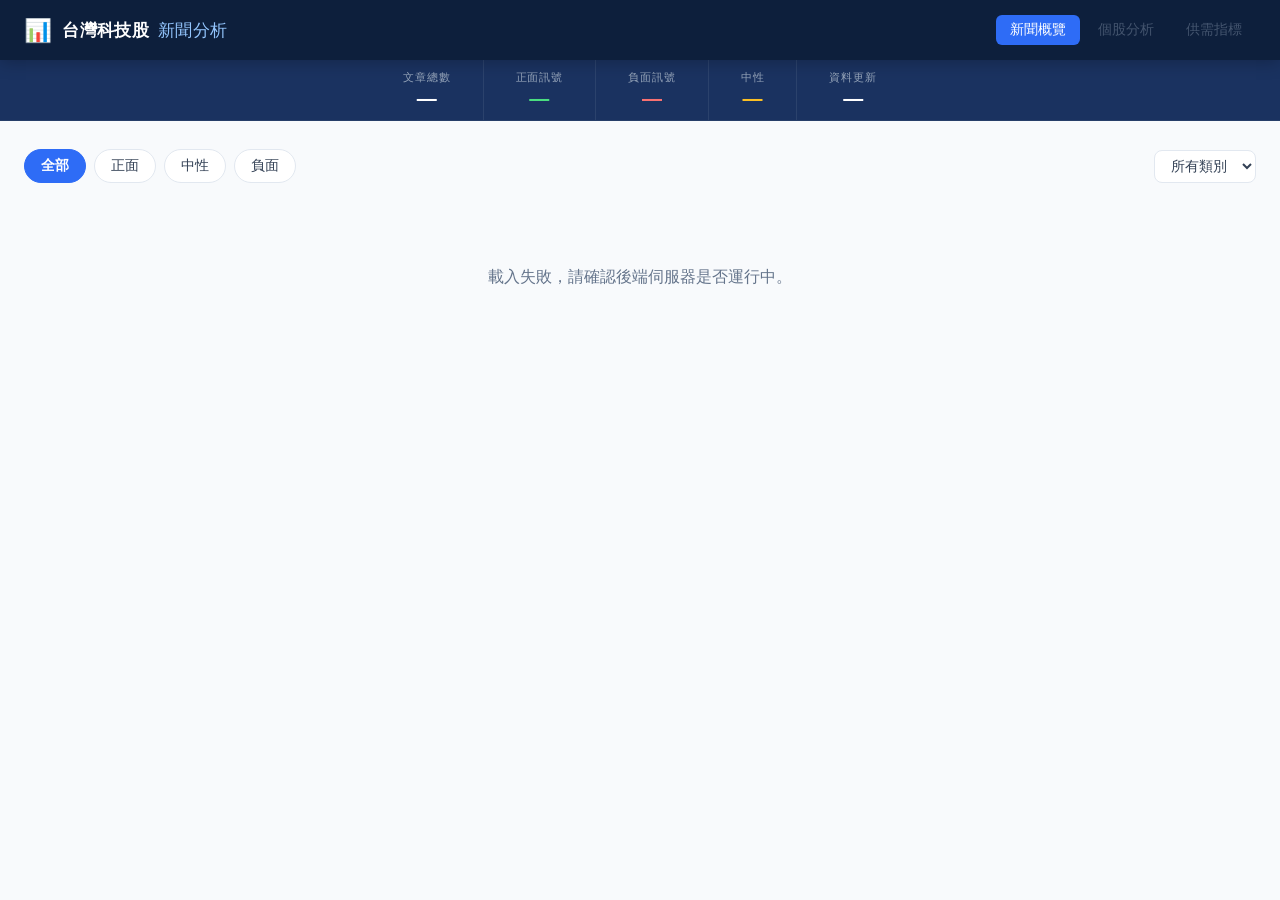
==== templates/index.html @ aab10641 "Initial commit: Flask news portal with REST API Co-Authored-By: Claude Sonnet 4.6 <noreply@anthropic" ====
<!DOCTYPE html>
<html lang="zh-TW">
<head>
  <meta charset="UTF-8" />
  <meta name="viewport" content="width=device-width, initial-scale=1.0" />
  <title>台灣科技股 · 新聞分析</title>
  <link rel="stylesheet" href="/static/css/style.css" />
</head>
<body>
  <!-- Header -->
  <header class="header">
    <div class="header-inner">
      <div class="logo">
        <span class="logo-icon">📊</span>
        <span class="logo-text">台灣科技股 <em>新聞分析</em></span>
      </div>
      <nav class="nav">
        <a href="#" class="nav-link active">新聞概覽</a>
        <a href="#" class="nav-link disabled">個股分析</a>
        <a href="#" class="nav-link disabled">供需指標</a>
      </nav>
    </div>
  </header>

  <!-- Stats Bar -->
  <div class="stats-bar">
    <div class="stat">
      <span class="stat-label">文章總數</span>
      <span class="stat-value" id="stat-total">—</span>
    </div>
    <div class="stat">
      <span class="stat-label">正面訊號</span>
      <span class="stat-value positive" id="stat-positive">—</span>
    </div>
    <div class="stat">
      <span class="stat-label">負面訊號</span>
      <span class="stat-value negative" id="stat-negative">—</span>
    </div>
    <div class="stat">
      <span class="stat-label">中性</span>
      <span class="stat-value neutral" id="stat-neutral">—</span>
    </div>
    <div class="stat">
      <span class="stat-label">資料更新</span>
      <span class="stat-value" id="stat-date">—</span>
    </div>
  </div>

  <!-- Main -->
  <main class="main">
    <!-- Filter Bar -->
    <div class="filter-bar">
      <div class="filter-group">
        <button class="filter-btn active" data-filter="all">全部</button>
        <button class="filter-btn" data-filter="positive">正面</button>
        <button class="filter-btn" data-filter="neutral">中性</button>
        <button class="filter-btn" data-filter="negative">負面</button>
      </div>
      <div class="filter-group">
        <select class="filter-select" id="category-filter">
          <option value="all">所有類別</option>
        </select>
      </div>
    </div>

    <!-- News Grid -->
    <div class="news-grid" id="news-grid">
      <div class="loading">載入中…</div>
    </div>
  </main>

  <!-- Article Modal -->
  <div class="modal-overlay" id="modal-overlay">
    <div class="modal" id="modal">
      <button class="modal-close" id="modal-close">✕</button>
      <div id="modal-content"></div>
    </div>
  </div>

  <script src="/static/js/main.js"></script>
</body>
</html>
---- static/css/style.css ----
/* ── Reset & Base ── */
*, *::before, *::after { box-sizing: border-box; margin: 0; padding: 0; }

:root {
  --navy:    #0d1f3c;
  --navy-lt: #1a3260;
  --accent:  #2e6cf6;
  --green:   #16a34a;
  --green-bg:#dcfce7;
  --red:     #dc2626;
  --red-bg:  #fee2e2;
  --yellow:  #b45309;
  --yellow-bg:#fef9c3;
  --gray-50: #f8fafc;
  --gray-100:#f1f5f9;
  --gray-200:#e2e8f0;
  --gray-500:#64748b;
  --gray-700:#334155;
  --gray-900:#0f172a;
  --radius:  10px;
  --shadow:  0 2px 12px rgba(0,0,0,.08);
}

body {
  font-family: -apple-system, "Segoe UI", "PingFang TC", "Noto Sans TC", sans-serif;
  background: var(--gray-50);
  color: var(--gray-900);
  min-height: 100vh;
}

/* ── Header ── */
.header {
  background: var(--navy);
  position: sticky;
  top: 0;
  z-index: 100;
  box-shadow: 0 2px 16px rgba(0,0,0,.25);
}

.header-inner {
  max-width: 1280px;
  margin: 0 auto;
  padding: 0 24px;
  height: 60px;
  display: flex;
  align-items: center;
  justify-content: space-between;
}

.logo {
  display: flex;
  align-items: center;
  gap: 10px;
  color: #fff;
  font-size: 1.05rem;
  font-weight: 700;
  letter-spacing: .02em;
}

.logo-icon { font-size: 1.4rem; }
.logo-text em { color: #93c5fd; font-style: normal; font-weight: 400; margin-left: 4px; }

.nav { display: flex; gap: 4px; }

.nav-link {
  color: #94a3b8;
  text-decoration: none;
  font-size: .875rem;
  padding: 6px 14px;
  border-radius: 6px;
  transition: background .15s, color .15s;
}
.nav-link:hover { background: var(--navy-lt); color: #fff; }
.nav-link.active { background: var(--accent); color: #fff; }
.nav-link.disabled { opacity: .4; cursor: default; pointer-events: none; }

/* ── Stats Bar ── */
.stats-bar {
  background: var(--navy-lt);
  border-bottom: 1px solid rgba(255,255,255,.06);
}

.stats-bar {
  display: flex;
  justify-content: center;
  gap: 0;
}

.stat {
  display: flex;
  flex-direction: column;
  align-items: center;
  padding: 10px 32px;
  border-right: 1px solid rgba(255,255,255,.08);
}
.stat:last-child { border-right: none; }

.stat-label {
  font-size: .7rem;
  color: #94a3b8;
  letter-spacing: .08em;
  text-transform: uppercase;
}

.stat-value {
  font-size: 1.25rem;
  font-weight: 700;
  color: #fff;
  margin-top: 2px;
}
.stat-value.positive { color: #4ade80; }
.stat-value.negative { color: #f87171; }
.stat-value.neutral  { color: #fbbf24; }

/* ── Main ── */
.main {
  max-width: 1280px;
  margin: 0 auto;
  padding: 28px 24px 60px;
}

/* ── Filter Bar ── */
.filter-bar {
  display: flex;
  align-items: center;
  justify-content: space-between;
  margin-bottom: 24px;
  gap: 12px;
  flex-wrap: wrap;
}

.filter-group { display: flex; gap: 8px; align-items: center; }

.filter-btn {
  border: 1px solid var(--gray-200);
  background: #fff;
  color: var(--gray-700);
  padding: 7px 16px;
  border-radius: 20px;
  font-size: .85rem;
  cursor: pointer;
  transition: all .15s;
}
.filter-btn:hover { border-color: var(--accent); color: var(--accent); }
.filter-btn.active {
  background: var(--accent);
  border-color: var(--accent);
  color: #fff;
  font-weight: 600;
}

.filter-select {
  border: 1px solid var(--gray-200);
  background: #fff;
  color: var(--gray-700);
  padding: 7px 12px;
  border-radius: 8px;
  font-size: .85rem;
  cursor: pointer;
  outline: none;
}
.filter-select:focus { border-color: var(--accent); }

/* ── News Grid ── */
.news-grid {
  display: grid;
  grid-template-columns: repeat(auto-fill, minmax(360px, 1fr));
  gap: 20px;
}

.loading {
  grid-column: 1 / -1;
  text-align: center;
  padding: 60px;
  color: var(--gray-500);
  font-size: 1rem;
}

/* ── News Card ── */
.card {
  background: #fff;
  border-radius: var(--radius);
  box-shadow: var(--shadow);
  border: 1px solid var(--gray-200);
  padding: 22px 24px;
  cursor: pointer;
  transition: transform .18s, box-shadow .18s;
  display: flex;
  flex-direction: column;
  gap: 12px;
}
.card:hover {
  transform: translateY(-3px);
  box-shadow: 0 8px 28px rgba(0,0,0,.12);
}

.card-meta {
  display: flex;
  align-items: center;
  justify-content: space-between;
  gap: 8px;
}

.card-company {
  display: flex;
  align-items: center;
  gap: 8px;
}

.company-badge {
  font-weight: 700;
  font-size: .8rem;
  color: var(--accent);
  background: #eff6ff;
  padding: 3px 10px;
  border-radius: 4px;
  letter-spacing: .04em;
}

.ticker-badge {
  font-size: .75rem;
  color: var(--gray-500);
  font-family: monospace;
}

.sentiment-badge {
  font-size: .7rem;
  font-weight: 700;
  padding: 3px 10px;
  border-radius: 20px;
  letter-spacing: .06em;
  text-transform: uppercase;
}
.sentiment-badge.positive { background: var(--green-bg);  color: var(--green);  }
.sentiment-badge.negative { background: var(--red-bg);    color: var(--red);    }
.sentiment-badge.neutral  { background: var(--yellow-bg); color: var(--yellow); }

.card-category {
  font-size: .75rem;
  color: var(--gray-500);
  border: 1px solid var(--gray-200);
  padding: 2px 8px;
  border-radius: 4px;
}

.card-title {
  font-size: 1rem;
  font-weight: 700;
  line-height: 1.4;
  color: var(--gray-900);
}

.card-summary {
  font-size: .875rem;
  color: var(--gray-700);
  line-height: 1.6;
  display: -webkit-box;
  -webkit-line-clamp: 3;
  -webkit-box-orient: vertical;
  overflow: hidden;
}

.card-footer {
  display: flex;
  align-items: center;
  justify-content: space-between;
  margin-top: auto;
}

.card-date {
  font-size: .75rem;
  color: var(--gray-500);
}

.card-tags {
  display: flex;
  gap: 6px;
  flex-wrap: wrap;
}

.tag {
  font-size: .7rem;
  background: var(--gray-100);
  color: var(--gray-700);
  padding: 2px 8px;
  border-radius: 4px;
}

/* ── Sentiment Bar ── */
.card-bar {
  height: 3px;
  border-radius: 2px;
  margin: -4px -24px 0;
  width: calc(100% + 48px);
}
.card-bar.positive { background: var(--green); }
.card-bar.negative { background: var(--red);   }
.card-bar.neutral  { background: #fbbf24;      }

/* ── Modal ── */
.modal-overlay {
  display: none;
  position: fixed;
  inset: 0;
  background: rgba(0,0,0,.55);
  z-index: 200;
  align-items: center;
  justify-content: center;
  padding: 20px;
}
.modal-overlay.open { display: flex; }

.modal {
  background: #fff;
  border-radius: 14px;
  max-width: 640px;
  width: 100%;
  padding: 36px 40px;
  position: relative;
  max-height: 80vh;
  overflow-y: auto;
  box-shadow: 0 24px 64px rgba(0,0,0,.25);
}

.modal-close {
  position: absolute;
  top: 16px; right: 18px;
  background: var(--gray-100);
  border: none;
  font-size: 1rem;
  width: 32px; height: 32px;
  border-radius: 50%;
  cursor: pointer;
  color: var(--gray-700);
  display: flex; align-items: center; justify-content: center;
}
.modal-close:hover { background: var(--gray-200); }

.modal-header { margin-bottom: 20px; }

.modal-meta {
  display: flex; align-items: center; gap: 10px; flex-wrap: wrap;
  margin-bottom: 14px;
}

.modal-title {
  font-size: 1.25rem;
  font-weight: 800;
  line-height: 1.4;
  color: var(--gray-900);
  margin-bottom: 20px;
}

.modal-body {
  font-size: .95rem;
  line-height: 1.8;
  color: var(--gray-700);
}

.modal-tags {
  display: flex; gap: 8px; flex-wrap: wrap;
  margin-top: 24px;
}

/* ── Responsive ── */
@media (max-width: 640px) {
  .stats-bar { flex-wrap: wrap; }
  .stat { padding: 10px 16px; }
  .header-inner { padding: 0 16px; }
  .main { padding: 20px 16px 40px; }
  .news-grid { grid-template-columns: 1fr; }
  .modal { padding: 28px 24px; }
}
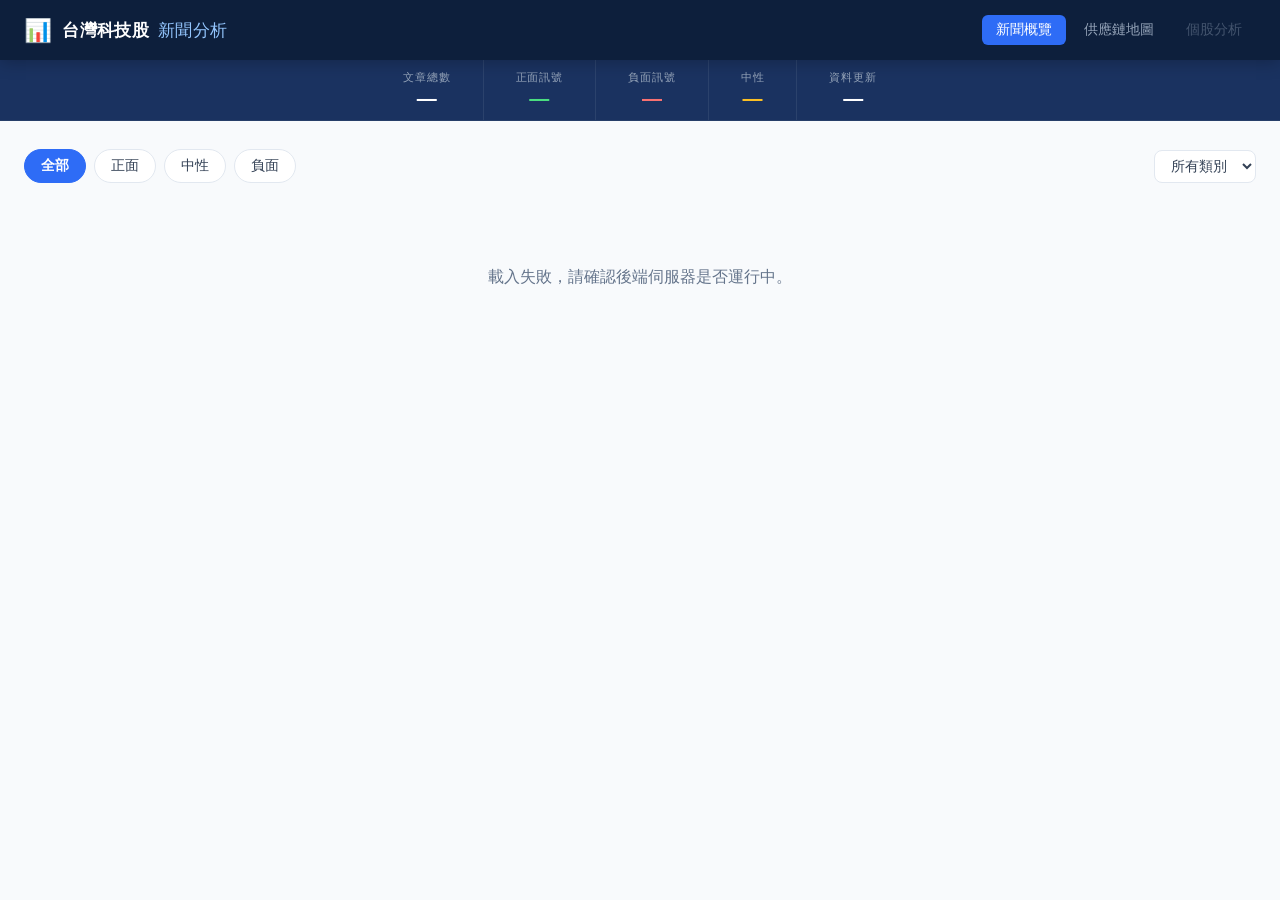
==== commit fa801574: "feat: add supply chain map with SQLite DB and vis-network graph - services/supply_chain.py: SQLite D" ====
--- a/templates/index.html
+++ b/templates/index.html
@@ -15,9 +15,9 @@
         <span class="logo-text">台灣科技股 <em>新聞分析</em></span>
       </div>
       <nav class="nav">
-        <a href="#" class="nav-link active">新聞概覽</a>
+        <a href="/" class="nav-link active">新聞概覽</a>
+        <a href="/supply-chain" class="nav-link">供應鏈地圖</a>
         <a href="#" class="nav-link disabled">個股分析</a>
-        <a href="#" class="nav-link disabled">供需指標</a>
       </nav>
     </div>
   </header>
--- a/static/css/style.css
+++ b/static/css/style.css
@@ -362,6 +362,158 @@
   margin-top: 24px;
 }
 
+/* ── Supply Chain Layout ── */
+.sc-layout {
+  display: flex;
+  height: calc(100vh - 108px);
+  overflow: hidden;
+}
+
+.sc-sidebar {
+  width: 260px;
+  min-width: 220px;
+  border-right: 1px solid var(--gray-200);
+  background: #fff;
+  display: flex;
+  flex-direction: column;
+  overflow: hidden;
+}
+
+.sc-search-wrap { padding: 12px 12px 8px; }
+
+.sc-search {
+  width: 100%;
+  border: 1px solid var(--gray-200);
+  border-radius: 8px;
+  padding: 8px 12px;
+  font-size: .85rem;
+  outline: none;
+  color: var(--gray-900);
+}
+.sc-search:focus { border-color: var(--accent); }
+
+.sc-filter-row {
+  display: flex;
+  flex-wrap: wrap;
+  gap: 6px;
+  padding: 0 12px 10px;
+}
+
+.sc-chip {
+  font-size: .75rem;
+  padding: 4px 10px;
+  border-radius: 20px;
+  border: 1px solid var(--gray-200);
+  background: #fff;
+  color: var(--gray-700);
+  cursor: pointer;
+  transition: all .15s;
+}
+.sc-chip:hover { border-color: var(--accent); color: var(--accent); }
+.sc-chip.active { background: var(--accent); border-color: var(--accent); color: #fff; }
+
+.sc-company-list {
+  list-style: none;
+  overflow-y: auto;
+  flex: 1;
+  padding: 4px 0;
+}
+
+.sc-company-list li {
+  display: flex;
+  align-items: center;
+  padding: 8px 14px;
+  cursor: pointer;
+  gap: 6px;
+  border-left: 3px solid transparent;
+  transition: background .12s;
+}
+.sc-company-list li:hover { background: var(--gray-50); }
+.sc-company-list li.active {
+  background: #eff6ff;
+  border-left-color: var(--accent);
+}
+
+.cl-name { font-size: .88rem; font-weight: 600; color: var(--gray-900); flex: 1; }
+.cl-ticker { font-size: .72rem; font-family: monospace; color: var(--gray-500); }
+.cl-flag { font-size: .9rem; }
+
+/* Graph + detail */
+.sc-content {
+  flex: 1;
+  display: flex;
+  flex-direction: column;
+  overflow: hidden;
+}
+
+#sc-graph {
+  flex: 1;
+  background: var(--gray-50);
+}
+
+.sc-detail {
+  border-top: 1px solid var(--gray-200);
+  background: #fff;
+  padding: 16px 24px;
+  max-height: 280px;
+  overflow-y: auto;
+}
+
+.sc-detail-header {
+  display: flex;
+  align-items: center;
+  justify-content: space-between;
+  margin-bottom: 14px;
+  gap: 12px;
+  flex-wrap: wrap;
+}
+
+.sc-detail-name  { font-size: 1.1rem; font-weight: 800; color: var(--gray-900); margin-right: 8px; }
+.sc-detail-ticker { font-size: .8rem; font-family: monospace; color: var(--gray-500); margin-right: 8px; }
+.sc-detail-badge {
+  font-size: .72rem; font-weight: 700;
+  background: #eff6ff; color: var(--accent);
+  padding: 3px 10px; border-radius: 4px; margin-right: 6px;
+}
+.sc-detail-country {
+  font-size: .72rem; background: var(--gray-100);
+  color: var(--gray-700); padding: 3px 8px; border-radius: 4px;
+}
+
+.sc-detail-close {
+  background: var(--gray-100); border: none; width: 28px; height: 28px;
+  border-radius: 50%; cursor: pointer; font-size: .85rem;
+  color: var(--gray-700); display: flex; align-items: center; justify-content: center;
+}
+.sc-detail-close:hover { background: var(--gray-200); }
+
+.sc-streams {
+  display: grid;
+  grid-template-columns: 1fr 1fr;
+  gap: 20px;
+}
+
+.sc-stream-title {
+  font-size: .78rem; font-weight: 700; letter-spacing: .06em;
+  text-transform: uppercase; margin-bottom: 8px;
+}
+.upstream-title   { color: #059669; }
+.downstream-title { color: var(--accent); }
+
+.sc-stream ul { list-style: none; display: flex; flex-direction: column; gap: 6px; }
+
+.sc-stream li {
+  display: flex; justify-content: space-between; align-items: center;
+  font-size: .83rem; padding: 6px 10px;
+  background: var(--gray-50); border-radius: 6px;
+  border: 1px solid var(--gray-200);
+  gap: 8px;
+}
+
+.rel-company { font-weight: 600; color: var(--gray-900); white-space: nowrap; }
+.rel-product { color: var(--gray-500); font-size: .78rem; text-align: right; }
+.rel-empty   { color: var(--gray-500); font-style: italic; font-size: .83rem; }
+
 /* ── Responsive ── */
 @media (max-width: 640px) {
   .stats-bar { flex-wrap: wrap; }
